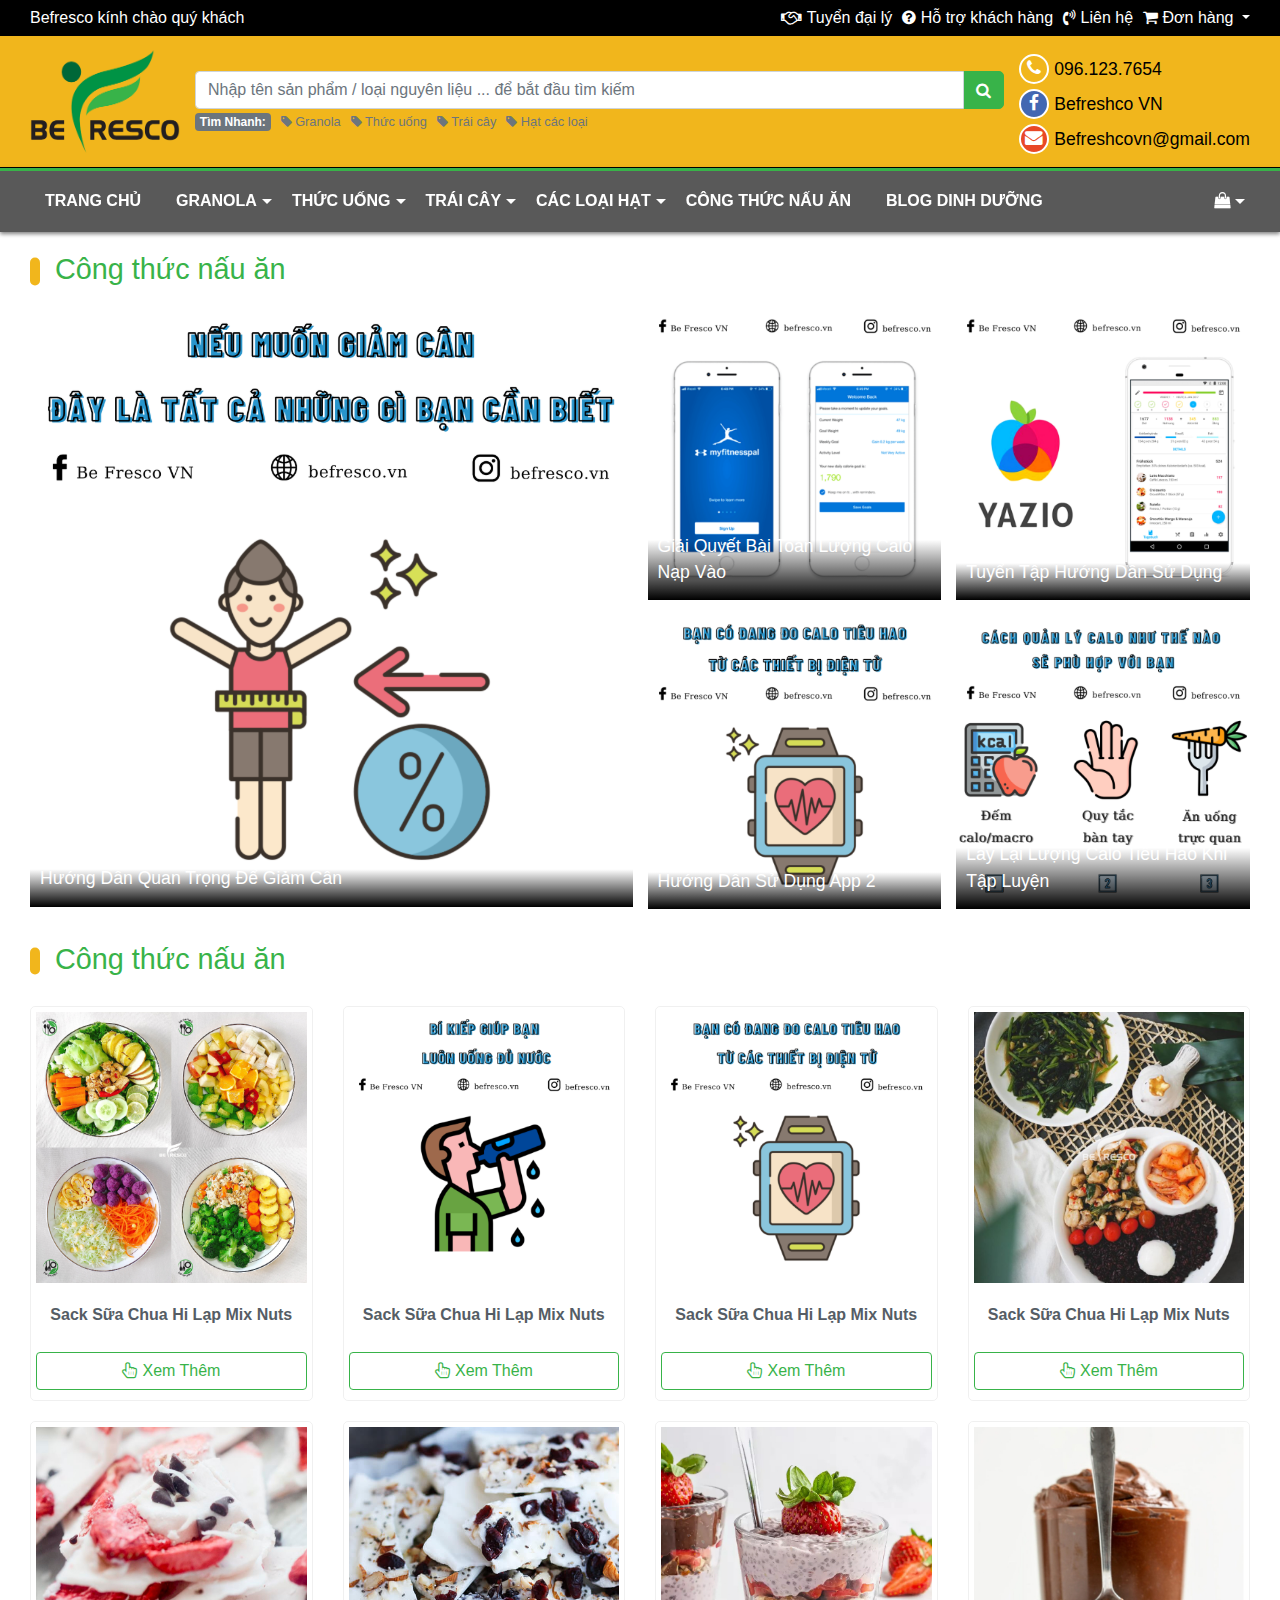
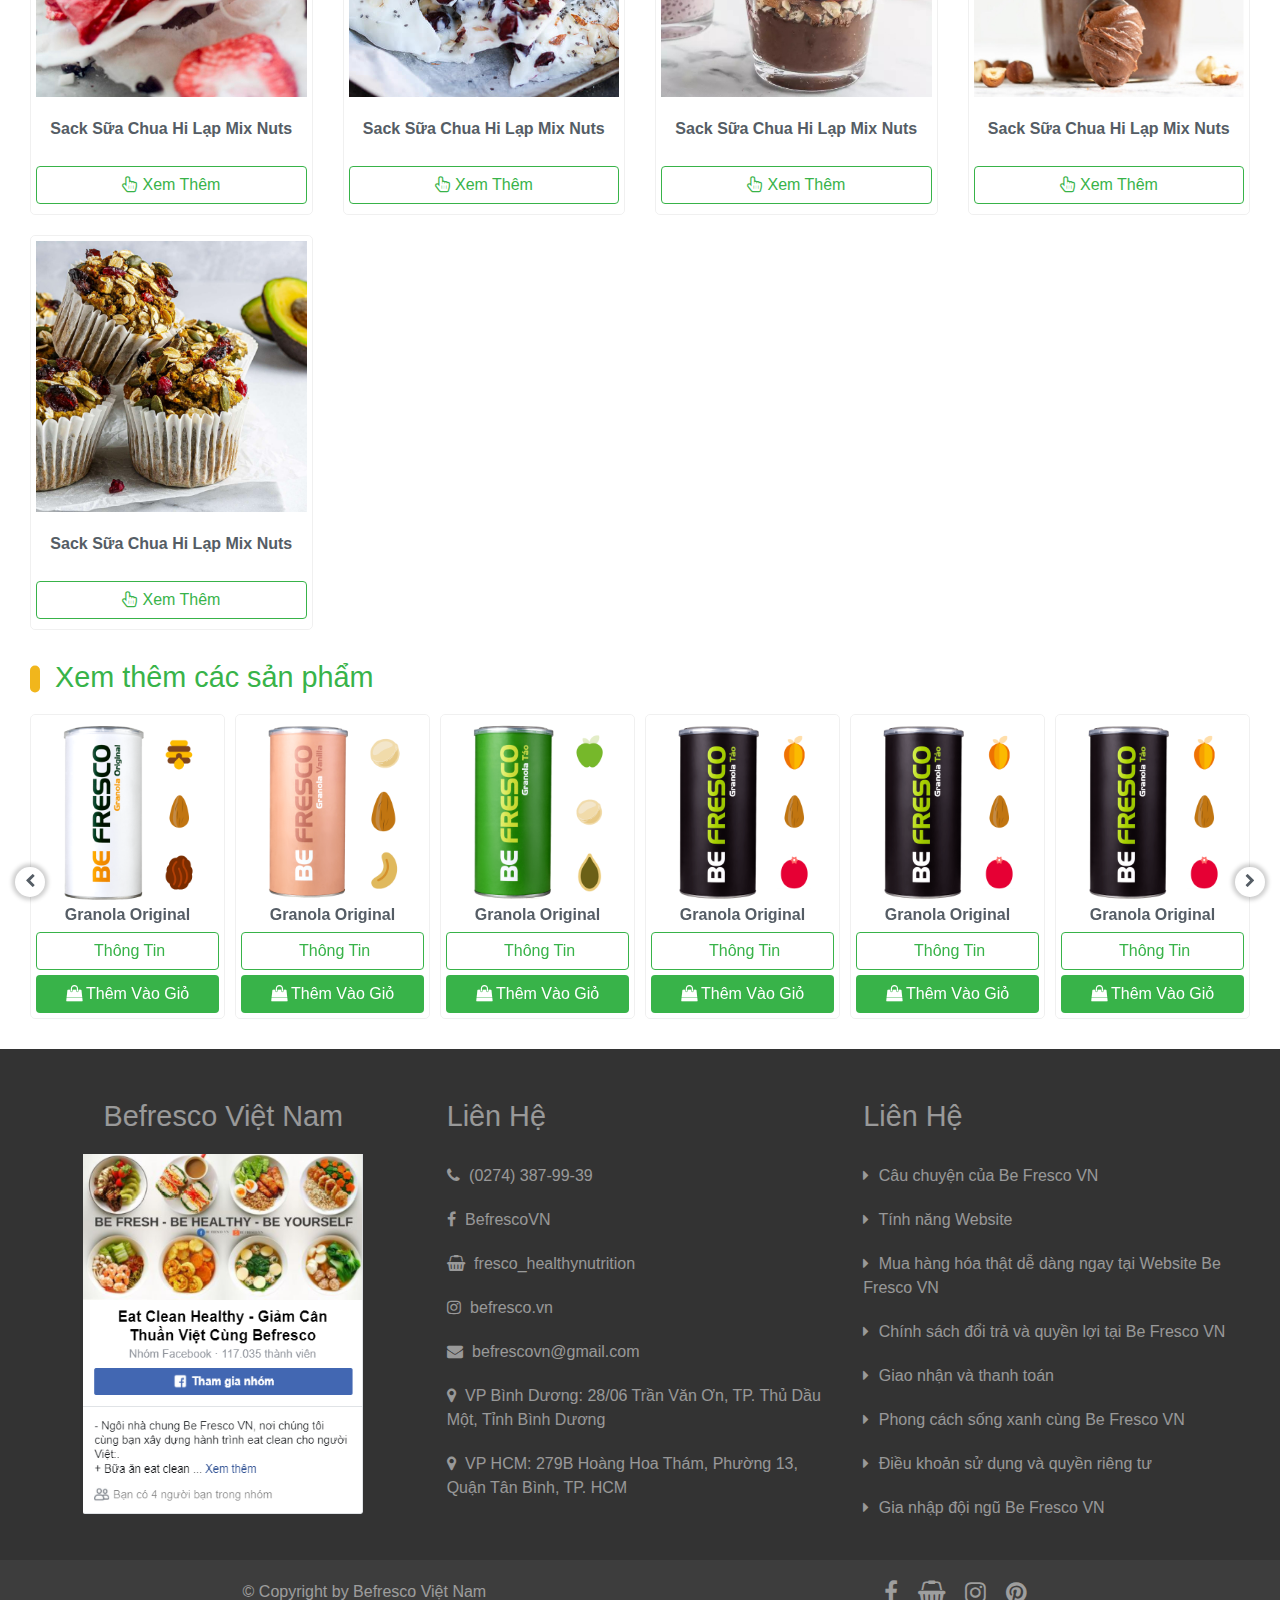
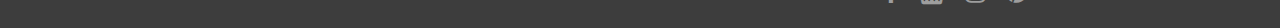
==== blog.html @ 5bbc9063 "commit 1" ====
﻿<!DOCTYPE html>
<html>
<head>
    <meta charset="utf-8" />
    <title></title>

    <meta charset="utf-8">
    <meta name="viewport" content="width=device-width, initial-scale=1, shrink-to-fit=no">

    <link href="Content/css/bootstrap.css" rel="stylesheet" />
    <link href="Content/css/font-awesome.css" rel="stylesheet" />

    <link href="Plugin/Carousel/owl.carousel.css" rel="stylesheet" />
    <link href="Plugin/Carousel/owl.theme.default.css" rel="stylesheet" />

    <link href="Content/css/common.css" rel="stylesheet" />
    <link href="Content/css/style.css" rel="stylesheet" />
    <link href="Content/css/cookingAndBlog.css" rel="stylesheet" />
</head>
<body>
    <header id="header">
        <div class="header-top">
            <div class="container">
                <div class="header-top-box">
                    <h6 class="header-top-box-greeting d-none d-lg-block">Befresco kính chào quý khách</h6>
                    <ul class="header-top-box-link">
                        <li>
                            <a href="#">
                                <i class="fa fa-handshake-o"></i>
                                Tuyển đại lý
                            </a>
                        </li>
                        <li class="d-none d-md-block">
                            <a href="#">
                                <i class="fa fa-question-circle"></i>
                                Hỗ trợ khách hàng
                            </a>
                        </li>
                        <li>
                            <a href="#">
                                <i class="fa fa-volume-control-phone"></i>
                                Liên hệ
                            </a>
                        </li>
                        <li>
                            <div class="dropdown">
                                <a class="dropdown-toggle" id="dropdownMenuButton" data-toggle="dropdown" aria-haspopup="true" aria-expanded="false">
                                    <i class="fa fa-shopping-cart"></i>
                                    Đơn hàng
                                </a>
                                <div class="dropdown-menu" aria-labelledby="dropdownMenuButton">
                                    <a class="dropdown-item" href="#">
                                        <i class="fa fa-sign-in"></i>
                                        Đăng nhập để quản lý đơn hàng
                                    </a>
                                </div>
                            </div>
                        </li>
                    </ul>
                </div>
            </div>
        </div>
        <div class="header-middle">
            <div class="container">
                <div class="header-middle-box">
                    <div class="header-middle-box-brand">
                        <img src="Content/images/common/logo-top.png" />
                    </div>
                    <div class="header-middle-box-search d-none d-lg-flex">
                        <div class="input-group">
                            <input type="text" class="form-control" placeholder="Nhập tên sản phẩm / loại nguyên liệu ... để bắt đầu tìm kiếm" aria-label="Recipient's username" aria-describedby="basic-addon2">
                            <div class="input-group-append">
                                <span class="input-group-text" id="basic-addon2">
                                    <i class="fa fa-search"></i>
                                </span>
                            </div>
                        </div>

                        <div class="header-middle-box-search-keyword">
                            <ul>
                                <li>
                                    <span class="badge badge-secondary">Tìm Nhanh:</span>
                                </li>
                                <li>
                                    <a href="#">
                                        <i class="fa fa-tag"></i>
                                        Granola
                                    </a>
                                </li>
                                <li>
                                    <a href="#">
                                        <i class="fa fa-tag"></i>
                                        Thức uống
                                    </a>
                                </li>
                                <li>
                                    <a href="#">
                                        <i class="fa fa-tag"></i>
                                        Trái cây
                                    </a>
                                </li>
                                <li>
                                    <a href="#">
                                        <i class="fa fa-tag"></i>
                                        Hạt các loại
                                    </a>
                                </li>
                            </ul>
                        </div>
                    </div>
                    <div class="header-middle-box-info">
                        <ul>
                            <li>
                                <a href="#">
                                    <i class="fa fa-phone"></i>
                                    096.123.7654
                                </a>
                            </li>

                            <li>
                                <a href="#">
                                    <i class="fa fa-facebook"></i>
                                    Befreshco VN
                                </a>
                            </li>

                            <li>
                                <a href="#">
                                    <i class="fa fa-envelope"></i>
                                    Befreshcovn@gmail.com
                                </a>
                            </li>
                        </ul>
                    </div>
                </div>
            </div>
        </div>
    </header>

    <nav id="menu" class="sticky-top">
        <div class="menu-big d-none d-lg-flex">
            <div class="container">
                <ul class="menu-list">
                    <li class="menu-list-item">
                        <a class="menu-list-item__link" href="index.html">Trang Chủ</a>
                    </li>

                    <li class="menu-list-item">
                        <a class="menu-list-item__link" href="product.html">
                            GRANOLA
                            <span class="indicator"></span>
                        </a>
                        <ul class="sub-menu">
                            <li class="sub-menu-item">
                                <a href="detail.html" class="sub-menu-item__link">
                                    Granola Cookie
                                </a>
                            </li>
                            <li class="sub-menu-item">
                                <a href="detail.html" class="sub-menu-item__link">
                                    Granola Coffee
                                </a>
                            </li>
                            <li class="sub-menu-item">
                                <a href="detail.html" class="sub-menu-item__link">
                                    Granola Dâu
                                </a>
                            </li>
                            <li class="sub-menu-item">
                                <a href="detail.html" class="sub-menu-item__link">
                                    Granola Táo
                                </a>
                            </li>
                            <li class="sub-menu-item">
                                <a href="detail.html" class="sub-menu-item__link">
                                    Granola Tảo Biển
                                </a>
                            </li>
                        </ul>
                    </li>

                    <li class="menu-list-item">
                        <a class="menu-list-item__link" href="product.html">
                            Thức Uống
                            <span class="indicator"></span>
                        </a>
                        <ul class="sub-menu">
                            <li class="sub-menu-item">
                                <a href="detail.html" class="sub-menu-item__link">
                                    Bột Yến Mạch Chanh
                                </a>
                            </li>
                            <li class="sub-menu-item">
                                <a href="detail.html" class="sub-menu-item__link">
                                    Bột Yến Mạch Ca Cao
                                </a>
                            </li>
                            <li class="sub-menu-item">
                                <a href="detail.html" class="sub-menu-item__link">
                                    Bột Yến Mạch Mầm Lúa Mạch
                                </a>
                            </li>
                            <li class="sub-menu-item">
                                <a href="detail.html" class="sub-menu-item__link">
                                    Bột Yến Mạch Cỏ Ngọn
                                </a>
                            </li>
                        </ul>
                    </li>

                    <li class="menu-list-item">
                        <a class="menu-list-item__link" href="product.html">
                            TRÁI CÂY
                            <span class="indicator"></span>
                        </a>
                        <ul class="sub-menu">
                            <li class="sub-menu-item">
                                <a href="detail.html" class="sub-menu-item__link">
                                    TRÁI CÂY SẤY KHÔ
                                </a>
                            </li>
                            <li class="sub-menu-item">
                                <a href="detail.html" class="sub-menu-item__link">
                                    Táo
                                </a>
                            </li>
                            <li class="sub-menu-item">
                                <a href="detail.html" class="sub-menu-item__link">
                                    Dưa Gang
                                </a>
                            </li>
                            <li class="sub-menu-item">
                                <a href="detail.html" class="sub-menu-item__link">
                                    Nam Việt Quất
                                </a>
                            </li>
                            <li class="sub-menu-item">
                                <a href="detail.html" class="sub-menu-item__link">
                                    TRÁI CÂY SẤY ĐÔNG KHÔ
                                </a>
                            </li>
                            <li class="sub-menu-item">
                                <a href="detail.html" class="sub-menu-item__link">
                                    Dâu Tây
                                </a>
                            </li>
                            <li class="sub-menu-item">
                                <a href="detail.html" class="sub-menu-item__link">
                                    Cocktail Befresco
                                </a>
                            </li>
                        </ul>
                    </li>

                    <li class="menu-list-item">
                        <a class="menu-list-item__link" href="product.html">
                            CÁC LOẠI HẠT
                            <span class="indicator"></span>
                        </a>
                        <ul class="sub-menu">
                            <li class="sub-menu-item">
                                <a href="detail.html" class="sub-menu-item__link">
                                    Hạt Điều
                                </a>
                            </li>
                            <li class="sub-menu-item">
                                <a href="detail.html" class="sub-menu-item__link">
                                    Hạt Phỉ
                                </a>
                            </li>
                            <li class="sub-menu-item">
                                <a href="detail.html" class="sub-menu-item__link">
                                    Hạt Chia
                                </a>
                            </li>
                            <li class="sub-menu-item">
                                <a href="detail.html" class="sub-menu-item__link">
                                    Hạt Hạnh Nhân
                                </a>
                            </li>
                            <li class="sub-menu-item">
                                <a href="detail.html" class="sub-menu-item__link">
                                    Hạt Befreshco
                                </a>
                            </li>
                        </ul>
                    </li>

                    <li class="menu-list-item">
                        <a class="menu-list-item__link" href="cooking.html">CÔNG THỨC NẤU ĂN</a>
                    </li>

                    <li class="menu-list-item">
                        <a class="menu-list-item__link" href="blog.html">BLOG DINH DƯỠNG</a>
                    </li>
                </ul>

                <ul class="menu-list">
                    <li class="menu-list-item">
                        <a class="menu-list-item__link" href="#">
                            <i class="fa fa-shopping-bag"></i>
                            <span class="indicator"></span>
                        </a>
                        <div class="sub-menu sub-menu--cart">
                            <div class="card">
                                <div class="card-header">
                                    <div class="price-box">
                                        <i class="fa fa-shopping-bag"></i>
                                        <b>0</b>
                                        <sup>000đ</sup>
                                    </div>

                                    <a href="" class="close-dropdown">
                                        <i class="fa fa-times-circle"></i>
                                    </a>
                                </div>
                                <ul class="list-group list-group-flush">
                                    <li class="list-group-item">
                                        Giỏ hàng hiện đang trống,
                                        <a href="#">mời chọn sản phẩm</a>
                                    </li>
                                </ul>
                            </div>
                        </div>
                    </li>
                </ul>
            </div>
        </div>

        <div class="menu-small d-flex d-lg-none">
            <div class="container">
                <div class="menu-small-box">
                    <div class="navigation-button">
                        <i class="fa fa-bars"></i>
                    </div>
                    <div class="navigation-search">
                        <input placeholder="Bạn cần gì hôm nay ?" type="text" name="name" value="" />
                        <a href="#">
                            <i class="fa fa-search"></i>
                        </a>
                    </div>

                    <div class="navigation-cart">
                        <i class="fa fa-shopping-bag"></i>
                    </div>
                </div>
            </div>
        </div>

        <div class="navigation-header d-flex d-lg-none">
            <div class="navigation-header-container">
                <div class="navigation-brand">
                    <div class="box-logo">
                        <img src="Content/images/common/logo-top.png" />
                    </div>
                    <div class="close-menu">
                        <a href="#">
                            ✕
                        </a>
                    </div>
                </div>
                <ul class="navigation-menu accordion" id="accordionExample">
                    <li class="navigation-menu-item">
                        <div class="box-link">
                            <div class="box-link-item">
                                <p>Trang chủ</p>
                            </div>
                        </div>
                    </li>
                    <li class="navigation-menu-item">
                        <div class="box-link" id="headingOne">
                            <div class="box-link-item" data-toggle="collapse" data-target="#collapseOne" aria-expanded="true" aria-controls="collapseOne">
                                <p>Granora</p>
                                <i class="fa fa-angle-down"></i>
                            </div>
                        </div>

                        <ul id="collapseOne" class="collapse sub-menu" aria-labelledby="headingOne" data-parent="#accordionExample">
                            <li class="sub-menu-item">
                                <a href="detail.html">Granora Cookie</a>
                            </li>
                            <li class="sub-menu-item">
                                <a href="detail.html">Granora Caffee</a>
                            </li>
                            <li class="sub-menu-item">
                                <a href="detail.html">Granora Dâu</a>
                            </li>
                            <li class="sub-menu-item">
                                <a href="detail.html">Granora Táo</a>
                            </li>
                            <li class="sub-menu-item">
                                <a href="detail.html">Granora Tảo Biển</a>
                            </li>
                            <li class="sub-menu-item">
                                <a href="detail.html">Granora Vanila</a>
                            </li>
                            <li class="sub-menu-item">
                                <a href="detail.html">Granora Original</a>
                            </li>
                            <li class="sub-menu-item">
                                <a href="detail.html">Granora Bạc Hà</a>
                            </li>
                            <li class="sub-menu-item">
                                <a href="detail.html">Yến Mạch</a>
                            </li>
                        </ul>
                    </li>
                    <li class="navigation-menu-item">
                        <div class="box-link" id="headingTwo">
                            <div class="box-link-item" data-toggle="collapse" data-target="#collapseTwo" aria-expanded="false" aria-controls="collapseTwo">
                                <p>Thức Uống</p>
                                <i class="fa fa-angle-down"></i>
                            </div>
                        </div>
                        <ul id="collapseTwo" class="collapse sub-menu" aria-labelledby="headingTwo" data-parent="#accordionExample">
                            <li class="sub-menu-item">
                                <a href="detail.html">Bột Yến Mạch Chanh</a>
                            </li>
                            <li class="sub-menu-item">
                                <a href="detail.html">Bột Yến Mạch Ca Cao</a>
                            </li>
                            <li class="sub-menu-item">
                                <a href="detail.html">Bột Yến Mạch Mầm Lúa Mạch</a>
                            </li>
                            <li class="sub-menu-item">
                                <a href="detail.html">Bột Yến Mạch Cỏ Ngọn</a>
                            </li>
                        </ul>
                    </li>
                    <li class="navigation-menu-item">
                        <div class="box-link" id="headingThree">
                            <div class="box-link-item" data-toggle="collapse" data-target="#collapseThree" aria-expanded="false" aria-controls="collapseThree">
                                <p>Trái Cây</p>
                                <i class="fa fa-angle-down"></i>
                            </div>
                        </div>
                        <ul id="collapseThree" class="collapse sub-menu" aria-labelledby="headingThree" data-parent="#accordionExample">
                            <li class="sub-menu-item hight-light">
                                <a href="#">Trái Cây Sấy Khô</a>
                            </li>
                            <li class="sub-menu-item">
                                <a href="detail.html">Táo</a>
                            </li>
                            <li class="sub-menu-item">
                                <a href="detail.html">Dưa Gang</a>
                            </li>
                            <li class="sub-menu-item">
                                <a href="detail.html">Nam Việt Quất</a>
                            </li>
                            <li class="sub-menu-item hight-light">
                                <a href="#">Trái Cây Sấy Đông Khô</a>
                            </li>
                            <li class="sub-menu-item">
                                <a href="detail.html">Dâu Tây</a>
                            </li>
                            <li class="sub-menu-item">
                                <a href="detail.html">Cocktail Befresco</a>
                            </li>
                        </ul>
                    </li>

                    <li class="navigation-menu-item">
                        <div class="box-link" id="headingFour">
                            <div class="box-link-item" data-toggle="collapse" data-target="#collapseFour" aria-expanded="false" aria-controls="collapseFour">
                                <p>Các Loại Hạt</p>
                                <i class="fa fa-angle-down"></i>
                            </div>
                        </div>
                        <ul id="collapseFour" class="collapse sub-menu" aria-labelledby="headingFour" data-parent="#accordionExample">
                            <li class="sub-menu-item">
                                <a href="detail.html">Hạt Điều</a>
                            </li>
                            <li class="sub-menu-item">
                                <a href="detail.html">Hạt Phỉ</a>
                            </li>
                            <li class="sub-menu-item">
                                <a href="detail.html">Hạt Chia</a>
                            </li>
                            <li class="sub-menu-item">
                                <a href="detail.html">Hạt Hạnh Nhân</a>
                            </li>
                            <li class="sub-menu-item">
                                <a href="detail.html">Hạt Befresco</a>
                            </li>
                        </ul>
                    </li>
                    <li class="navigation-menu-item">
                        <div class="box-link">
                            <div class="box-link-item">
                                <a href="cooking.html">Công Thức Nấu Ăn</a>
                            </div>
                        </div>
                    </li>
                    <li class="navigation-menu-item">
                        <div class="box-link">
                            <div class="box-link-item">
                                <a href="blog.html">Blog Dinh Dưỡng</a>
                            </div>
                        </div>
                    </li>
                    <li class="navigation-menu-item">
                        <div class="box-link">
                            <div class="box-link-item">
                                <p>Hỗ Trợ Khách Hàng</p>
                            </div>
                        </div>
                    </li>
                    <li class="navigation-menu-item">
                        <div class="box-link">
                            <div class="box-link-item">
                                <p>Liên Hệ Befresco</p>
                            </div>
                        </div>
                    </li>
                    <li class="navigation-menu-item">
                        <div class="box-link">
                            <div class="box-link-item">
                                <p>Giỏ Hàng Của Tôi</p>
                            </div>
                        </div>
                    </li>
                    <li class="navigation-menu-item">
                        <div class="box-link">
                            <div class="box-link-item">
                                <p>Đơn Hàng Đã Đặt Mua</p>
                            </div>
                        </div>
                    </li>
                </ul>

                <ul class="social-contact">
                    <li class="social-contact-item">
                        <a href="#">
                            <i class="fa fa-facebook"></i>
                        </a>
                    </li>
                    <li class="social-contact-item">
                        <a href="#">
                            <i class="fa fa-shopping-basket"></i>
                        </a>
                    </li>
                    <li class="social-contact-item">
                        <a href="#">
                            <i class="fa fa-instagram"></i>
                        </a>
                    </li>
                </ul>
            </div>
        </div>

        <div class="overlay-body d-none">
        </div>
    </nav>

    <main>
        <section class="main-product">
            <div class="main-product-container container">
                <div class="product-home">
                    <div class="product-home-header">
                        <h2>Công thức nấu ăn</h2>
                    </div>
                    <div class="product-home-content">
                        <div class="box-news">
                            <div class="row">
                                <div class="col-12 col-lg-6">
                                    <div class="box-news-item">
                                        <a class="box-news-item-img" href="#">
                                            <img class="img-fluid" src="Content/images/blog/058b48ae23b74c6084720995af1cfaea.png" />
                                        </a>
                                        <a class="box-news-item-title" href="#">Hướng Dẫn Quan Trọng Để Giảm Cân </a>
                                    </div>
                                </div>
                                <div class="col-12 col-lg-6">
                                    <div class="row">
                                        <div class="col-12">
                                            <div class="row">
                                                <div class="col-6">
                                                    <div class="box-news-item">
                                                        <a class="box-news-item-img" href="#">
                                                            <img class="img-fluid" src="Content/images/blog/cb446243f5924fff862e95731284c2d7.png" />
                                                        </a>
                                                        <a class="box-news-item-title" href="#">Giải Quyết Bài Toán Lượng Calo Nạp Vào</a>
                                                    </div>
                                                </div>
                                                <div class="col-6">
                                                    <div class="box-news-item">
                                                        <a class="box-news-item-img" href="#">
                                                            <img class="img-fluid" src="Content/images/blog/44419cd9b69c4cc7be41879c3c1b9a2f.png" />
                                                        </a>
                                                        <a class="box-news-item-title" href="#">Tuyển Tập Hướng Dẫn Sử Dụng</a>
                                                    </div>
                                                </div>
                                            </div>
                                            <div class="row">
                                                <div class="col-6">
                                                    <div class="box-news-item">
                                                        <a class="box-news-item-img" href="#">
                                                            <img class="img-fluid" src="Content/images/blog/35cb7439f93d4bde93f333b77cf5d889.png" />
                                                        </a>
                                                        <a class="box-news-item-title" href="#">Hướng Dẫn Sử Dụng App 2</a>
                                                    </div>
                                                </div>
                                                <div class="col-6">
                                                    <div class="box-news-item">
                                                        <a class="box-news-item-img" href="#">
                                                            <img class="img-fluid" src="Content/images/blog/8d67db71f1634bf899408f3bf50081d6.png" />
                                                        </a>
                                                        <a class="box-news-item-title" href="#">Lấy Lại Lượng Calo Tiêu Hao Khi Tập Luyện</a>
                                                    </div>
                                                </div>
                                            </div>
                                        </div>
                                    </div>
                                </div>
                            </div>
                        </div>
                    </div>
                </div>
                <div class="product-home">
                    <div class="product-home-header">
                        <h2>Công thức nấu ăn</h2>
                    </div>
                    <div class="product-home-content">
                        <div class="row">
                            <div class="col-6 col-sm-4 col-lg-3">
                                <div class="owl-carousel-item">
                                    <div class="box-product">
                                        <a class="box-product-avatar" href="#">
                                            <img class="img-fluid" src="Content/images/blog/14638f7e88e7411195c28722c01cb77a.png" />
                                        </a>
                                        <a class="box-product-name" href="#">
                                            Sack Sữa Chua Hi Lạp Mix Nuts
                                        </a>
                                        <a class="box-product-info btn" href="#">
                                            <i class="fa fa-hand-pointer-o"> </i>
                                            Xem Thêm
                                        </a>
                                    </div>
                                </div>
                            </div>
                            <div class="col-6 col-sm-4 col-lg-3">
                                <div class="owl-carousel-item">
                                    <div class="box-product">
                                        <a class="box-product-avatar" href="#">
                                            <img class="img-fluid" src="Content/images/blog/31381455267e4468a31bc9d3269c00c4.png" />
                                        </a>
                                        <a class="box-product-name" href="#">
                                            Sack Sữa Chua Hi Lạp Mix Nuts
                                        </a>
                                        <a class="box-product-info btn" href="#">
                                            <i class="fa fa-hand-pointer-o"> </i>
                                            Xem Thêm
                                        </a>
                                    </div>
                                </div>
                            </div>
                            <div class="col-6 col-sm-4 col-lg-3">
                                <div class="owl-carousel-item">
                                    <div class="box-product">
                                        <a class="box-product-avatar" href="#">
                                            <img class="img-fluid" src="Content/images/blog/35cb7439f93d4bde93f333b77cf5d889.png" />
                                        </a>
                                        <a class="box-product-name" href="#">
                                            Sack Sữa Chua Hi Lạp Mix Nuts
                                        </a>
                                        <a class="box-product-info btn" href="#">
                                            <i class="fa fa-hand-pointer-o"> </i>
                                            Xem Thêm
                                        </a>
                                    </div>
                                </div>
                            </div>
                            <div class="col-6 col-sm-4 col-lg-3">
                                <div class="owl-carousel-item">
                                    <div class="box-product">
                                        <a class="box-product-avatar" href="#">
                                            <img class="img-fluid" src="Content/images/blog/ef0bc02a0e2548b495e9ea4294ba24d1.png" />
                                        </a>
                                        <a class="box-product-name" href="#">
                                            Sack Sữa Chua Hi Lạp Mix Nuts
                                        </a>
                                        <a class="box-product-info btn" href="#">
                                            <i class="fa fa-hand-pointer-o"> </i>
                                            Xem Thêm
                                        </a>
                                    </div>
                                </div>
                            </div>
                            <div class="col-6 col-sm-4 col-lg-3">
                                <div class="owl-carousel-item">
                                    <div class="box-product">
                                        <a class="box-product-avatar" href="#">
                                            <img class="img-fluid" src="Content/images/cooking/ee535bbe304f41b5b90c9418c07b8016.jpeg" />
                                        </a>
                                        <a class="box-product-name" href="#">
                                            Sack Sữa Chua Hi Lạp Mix Nuts
                                        </a>
                                        <a class="box-product-info btn" href="#">
                                            <i class="fa fa-hand-pointer-o"> </i>
                                            Xem Thêm
                                        </a>
                                    </div>
                                </div>
                            </div>
                            <div class="col-6 col-sm-4 col-lg-3">
                                <div class="owl-carousel-item">
                                    <div class="box-product">
                                        <a class="box-product-avatar" href="#">
                                            <img class="img-fluid" src="Content/images/cooking/df434e1c646942c4a12e5d431d57dc3c.jpeg" />
                                        </a>
                                        <a class="box-product-name" href="#">
                                            Sack Sữa Chua Hi Lạp Mix Nuts
                                        </a>
                                        <a class="box-product-info btn" href="#">
                                            <i class="fa fa-hand-pointer-o"> </i>
                                            Xem Thêm
                                        </a>
                                    </div>
                                </div>
                            </div>
                            <div class="col-6 col-sm-4 col-lg-3">
                                <div class="owl-carousel-item">
                                    <div class="box-product">
                                        <a class="box-product-avatar" href="#">
                                            <img class="img-fluid" src="Content/images/cooking/1d9ae1b100d642698e13179a8e54a454.jpeg" />
                                        </a>
                                        <a class="box-product-name" href="#">
                                            Sack Sữa Chua Hi Lạp Mix Nuts
                                        </a>
                                        <a class="box-product-info btn" href="#">
                                            <i class="fa fa-hand-pointer-o"> </i>
                                            Xem Thêm
                                        </a>
                                    </div>
                                </div>
                            </div>
                            <div class="col-6 col-sm-4 col-lg-3">
                                <div class="owl-carousel-item">
                                    <div class="box-product">
                                        <a class="box-product-avatar" href="#">
                                            <img class="img-fluid" src="Content/images/cooking/4b26efcdb047465c8b15de5ccb831dcb.jpeg" />
                                        </a>
                                        <a class="box-product-name" href="#">
                                            Sack Sữa Chua Hi Lạp Mix Nuts
                                        </a>
                                        <a class="box-product-info btn" href="#">
                                            <i class="fa fa-hand-pointer-o"> </i>
                                            Xem Thêm
                                        </a>
                                    </div>
                                </div>
                            </div>
                            <div class="col-6 col-sm-4 col-lg-3">
                                <div class="owl-carousel-item">
                                    <div class="box-product">
                                        <a class="box-product-avatar" href="#">
                                            <img class="img-fluid" src="Content/images/cooking/9249a5f7167e4cf7b42d11d8c3303384.png" />
                                        </a>
                                        <a class="box-product-name" href="#">
                                            Sack Sữa Chua Hi Lạp Mix Nuts
                                        </a>
                                        <a class="box-product-info btn" href="#">
                                            <i class="fa fa-hand-pointer-o"> </i>
                                            Xem Thêm
                                        </a>
                                    </div>
                                </div>
                            </div>
                        </div>
                    </div>
                </div>
                <div class="product-home">
                    <div class="product-home-header">
                        <h2>Xem thêm các sản phẩm</h2>
                    </div>
                    <div class="product-home-content">
                        <div class="row">
                            <div class="col-12">
                                <div class="carousel-outer">
                                    <div class="owl-carousel owl-carousel-product i6">
                                        <div class="owl-carousel-item">
                                            <div class="box-product">
                                                <a class="box-product-avatar" href="detail.html">
                                                    <img src="Content/images/granola/4f61c129fc914fd488a62c6b2c34a7ca.png" />
                                                </a>
                                                <a class="box-product-name" href="detail.html">
                                                    Granola Original
                                                </a>
                                                <a class="box-product-info btn" href="detail.html">
                                                    <i class="fa fa-clipboard-list"> </i>
                                                    Thông Tin
                                                </a>
                                                <a class="box-product-add btn" href="detail.html">
                                                    <i class="fa fa-shopping-bag"> </i>
                                                    Thêm Vào Giỏ
                                                </a>
                                            </div>
                                        </div>
                                        <div class="owl-carousel-item">
                                            <div class="box-product">
                                                <a class="box-product-avatar" href="detail.html">
                                                    <img src="Content/images/granola/6493979431114cf68fdb7d13e657dbf9.png" />
                                                </a>
                                                <a class="box-product-name" href="detail.html">
                                                    Granola Original
                                                </a>
                                                <a class="box-product-info btn" href="detail.html">
                                                    <i class="fa fa-clipboard-list"> </i>
                                                    Thông Tin
                                                </a>
                                                <a class="box-product-add btn" href="detail.html">
                                                    <i class="fa fa-shopping-bag"> </i>
                                                    Thêm Vào Giỏ
                                                </a>
                                            </div>
                                        </div>
                                        <div class="owl-carousel-item">
                                            <div class="box-product">
                                                <a class="box-product-avatar" href="detail.html">
                                                    <img src="Content/images/granola/6b746a4c46284bddb55821d6d36992a4.png" />
                                                </a>
                                                <a class="box-product-name" href="detail.html">
                                                    Granola Original
                                                </a>
                                                <a class="box-product-info btn" href="detail.html">
                                                    <i class="fa fa-clipboard-list"> </i>
                                                    Thông Tin
                                                </a>
                                                <a class="box-product-add btn" href="detail.html">
                                                    <i class="fa fa-shopping-bag"> </i>
                                                    Thêm Vào Giỏ
                                                </a>
                                            </div>
                                        </div>
                                        <div class="owl-carousel-item">
                                            <div class="box-product">
                                                <a class="box-product-avatar" href="detail.html">
                                                    <img src="Content/images/granola/706062bfc4f747769b827baa3fcd5447.png" />
                                                </a>
                                                <a class="box-product-name" href="detail.html">
                                                    Granola Original
                                                </a>
                                                <a class="box-product-info btn" href="detail.html">
                                                    <i class="fa fa-clipboard-list"> </i>
                                                    Thông Tin
                                                </a>
                                                <a class="box-product-add btn" href="detail.html">
                                                    <i class="fa fa-shopping-bag"> </i>
                                                    Thêm Vào Giỏ
                                                </a>
                                            </div>
                                        </div>
                                        <div class="owl-carousel-item">
                                            <div class="box-product">
                                                <a class="box-product-avatar" href="detail.html">
                                                    <img src="Content/images/granola/706062bfc4f747769b827baa3fcd5447.png" />
                                                </a>
                                                <a class="box-product-name" href="detail.html">
                                                    Granola Original
                                                </a>
                                                <a class="box-product-info btn" href="detail.html">
                                                    <i class="fa fa-clipboard-list"> </i>
                                                    Thông Tin
                                                </a>
                                                <a class="box-product-add btn" href="detail.html">
                                                    <i class="fa fa-shopping-bag"> </i>
                                                    Thêm Vào Giỏ
                                                </a>
                                            </div>
                                        </div>
                                        <div class="owl-carousel-item">
                                            <div class="box-product">
                                                <a class="box-product-avatar" href="detail.html">
                                                    <img src="Content/images/granola/706062bfc4f747769b827baa3fcd5447.png" />
                                                </a>
                                                <a class="box-product-name" href="detail.html">
                                                    Granola Original
                                                </a>
                                                <a class="box-product-info btn" href="detail.html">
                                                    <i class="fa fa-clipboard-list"> </i>
                                                    Thông Tin
                                                </a>
                                                <a class="box-product-add btn" href="detail.html">
                                                    <i class="fa fa-shopping-bag"> </i>
                                                    Thêm Vào Giỏ
                                                </a>
                                            </div>
                                        </div>
                                        <div class="owl-carousel-item">
                                            <div class="box-product">
                                                <a class="box-product-avatar" href="detail.html">
                                                    <img src="Content/images/granola/706062bfc4f747769b827baa3fcd5447.png" />
                                                </a>
                                                <a class="box-product-name" href="detail.html">
                                                    Granola Original
                                                </a>
                                                <a class="box-product-info btn" href="detail.html">
                                                    <i class="fa fa-clipboard-list"> </i>
                                                    Thông Tin
                                                </a>
                                                <a class="box-product-add btn" href="detail.html">
                                                    <i class="fa fa-shopping-bag"> </i>
                                                    Thêm Vào Giỏ
                                                </a>
                                            </div>
                                        </div>
                                    </div>
                                </div>
                            </div>
                        </div>
                    </div>
                </div>
            </div>
        </section>
    </main>

    <footer>
        <div class="footer-main">
            <div class="footer-top">
                <div class="container">
                    <div class="row">
                        <div class="col-12 col-md-4">
                            <div class="box-item text-center">
                                <h3>
                                    <a href="#">Befresco Việt Nam</a>
                                </h3>
                                <a href="#" class="box-img">
                                    <img class="img-fluid" src="Content/images/common/group.png" />
                                </a>
                            </div>
                        </div>
                        <div class="col-12 col-md-4">
                            <div class="box-item">
                                <h3>
                                    <a href="#">Liên Hệ</a>
                                </h3>
                                <ul>
                                    <li>
                                        <a href="#">
                                            <i class="fa fa-phone"></i>
                                            (0274) 387-99-39
                                        </a>
                                    </li>
                                    <li>
                                        <a href="#">
                                            <i class="fa fa-facebook"></i>
                                            BefrescoVN
                                        </a>
                                    </li>
                                    <li>
                                        <a href="#">
                                            <i class="fa fa-shopping-basket"></i>
                                            fresco_healthynutrition
                                        </a>
                                    </li>
                                    <li>
                                        <a href="#">
                                            <i class="fa fa-instagram"></i>
                                            befresco.vn
                                        </a>
                                    </li>
                                    <li>
                                        <a href="#">
                                            <i class="fa fa-envelope"></i>
                                            befrescovn@gmail.com
                                        </a>
                                    </li>
                                    <li>
                                        <a href="#">
                                            <i class="fa fa-map-marker"></i>
                                            VP Bình Dương: 28/06 Trần Văn Ơn, TP. Thủ Dầu Một, Tỉnh Bình Dương
                                        </a>
                                    </li>
                                    <li>
                                        <a href="#">
                                            <i class="fa fa-map-marker"></i>
                                            VP HCM: 279B Hoàng Hoa Thám, Phường 13, Quận Tân Bình, TP. HCM
                                        </a>
                                    </li>
                                </ul>
                            </div>
                        </div>
                        <div class="col-12 col-md-4">
                            <div class="box-item">
                                <h3>
                                    <a href="#">Liên Hệ</a>
                                </h3>
                                <ul>
                                    <li>
                                        <a href="#">
                                            <i class="fa fa-caret-right"></i>
                                            Câu chuyện của Be Fresco VN
                                        </a>
                                    </li>
                                    <li>
                                        <a href="#">
                                            <i class="fa fa-caret-right"></i>
                                            Tính năng Website
                                        </a>
                                    </li>
                                    <li>
                                        <a href="#">
                                            <i class="fa fa-caret-right"></i>
                                            Mua hàng hóa thật dễ dàng ngay tại Website Be Fresco VN
                                        </a>
                                    </li>
                                    <li>
                                        <a href="#">
                                            <i class="fa fa-caret-right"></i>
                                            Chính sách đổi trả và quyền lợi tại Be Fresco VN
                                        </a>
                                    </li>
                                    <li>
                                        <a href="#">
                                            <i class="fa fa-caret-right"></i>
                                            Giao nhận và thanh toán
                                        </a>
                                    </li>
                                    <li>
                                        <a href="#">
                                            <i class="fa fa-caret-right"></i>
                                            Phong cách sống xanh cùng Be Fresco VN
                                        </a>
                                    </li>
                                    <li>
                                        <a href="#">
                                            <i class="fa fa-caret-right"></i>
                                            Điều khoản sử dụng và quyền riêng tư
                                        </a>
                                    </li>
                                    <li>
                                        <a href="#">
                                            <i class="fa fa-caret-right"></i>
                                            Gia nhập đội ngũ Be Fresco VN
                                        </a>
                                    </li>
                                </ul>
                            </div>
                        </div>
                    </div>
                </div>
            </div>
            <div class="footer-bottom">
                <div class="container">
                    <div class="footer-bottom-box">
                        <ul class="footer-left">
                            <li>
                                <a href="#">© Copyright by Befresco Việt Nam</a>
                            </li>
                            <!--
                            <li>
                                <a href="#">
                                    <i class="fa fa-caret-right"></i>
                                    Trang chủ
                                </a>
                            </li>
                            <li>
                                <a>
                                    |
                                </a>
                            </li>

                            <li>
                                <a href="#">
                                    Công thức nấu ăn
                                </a>
                            </li>
                            <li>
                                <a>
                                    |
                                </a>
                            </li>
                            <li>
                                <a href="#">
                                    Blog dinh dưỡng
                                </a>
                            </li>
                            <li>
                                <a>
                                    |
                                </a>
                            </li>
                            <li>
                                <a href="#">
                                    Đơn hàng của tôi
                                </a>
                            </li>
                            <li>
                                <a>
                                    |
                                </a>
                            </li>
                            <li>
                                <a href="#">
                                    Tài khoản
                                </a>
                            </li>
                            <li>
                                <a>
                                    |
                                </a>
                            </li>
                            <li>
                                <a href="#">
                                    Hỗ trợ
                                </a>
                            </li>
                            <li>
                                <a>
                                    |
                                </a>
                            </li>
                            <li>
                                <a href="#">
                                    Liên hệ
                                </a>
                            </li>
                                -->
                        </ul>

                        <ul class="footer-right">
                            <li>
                                <a href="#">
                                    <i class="fa fa-facebook"></i>
                                </a>
                            </li>
                            <li>
                                <a href="#">
                                    <i class="fa fa-shopping-basket"></i>
                                </a>
                            </li>
                            <li>
                                <a href="#">
                                    <i class="fa fa-instagram"></i>
                                </a>
                            </li>
                            <li>
                                <a href="#">
                                    <i class="fa fa-pinterest"></i>
                                </a>
                            </li>
                        </ul>
                    </div>
                </div>
            </div>
        </div>
    </footer>
    <!---------------------->

    <section>
        <script src="Scripts/popper.js"></script>
        <script src="Scripts/jquery-3.0.0.js"></script>
        <script src="Scripts/bootstrap.js"></script>
        <script src="Plugin/Carousel/owl.carousel.js"></script>
        <script src="Scripts/script.js"></script>
    </section>
</body>
</html>
---- Content/css/common.css ----
* { margin: 0; padding: 0; border: 0; font-size: 100%; box-sizing: border-box; }

html, body, div, span, applet, object, iframe, h1, h2, h3, h4, h5, h6, p { margin: 0; padding: 0; border: 0; font-size: 100%; }

body { font-size: 16px; font-family: -apple-system,BlinkMacSystemFont,"Segoe UI",Roboto,"Helvetica Neue",Arial,"Noto Sans",sans-serif,"Apple Color Emoji","Segoe UI Emoji","Segoe UI Symbol","Noto Color Emoji"; }

ol, ul { list-style: none; margin: 0; padding: 0; }

a:hover { text-decoration: none; opacity: 1; }

@media (max-width: 1199px) { .container { max-width: 100%; } }
@media (min-width: 1250px) { .container { max-width: 1250px; } }

/*# sourceMappingURL=common.css.map */
---- Content/css/style.css ----
/*#region scroll */
::-webkit-scrollbar { width: 10px; }

::-webkit-scrollbar-track { -webkit-box-shadow: inset 0 0 6px rgba(0, 0, 0, 0.3); -webkit-border-radius: 10px; border-radius: 10px; }

::-webkit-scrollbar-thumb { -webkit-border-radius: 10px; border-radius: 10px; background: rgba(56, 179, 73, 0.9); -webkit-box-shadow: inset 0 0 6px rgba(0, 0, 0, 0.5); }

::-webkit-scrollbar-thumb:window-inactive { background: rgba(56, 179, 73, 0.9); }

/*#endregion */
/*#region header */
#header .header-top { background-color: #000; }
#header .header-top-box { height: 36px; }
#header .header-top-box-greeting { color: #fff; float: left; line-height: 36px; }
#header .header-top-box-link { float: right; display: flex; flex-direction: row; margin: 0; line-height: 36px; }
#header .header-top-box-link li { margin-left: 10px; cursor: pointer; }
#header .header-top-box-link li a { color: #fff; }
#header .header-top-box-link li a:hover { color: #fff; }
#header .header-top-box-link li .dropdown .dropdown-menu .dropdown-item { color: #000; }
#header .header-top-box-link li .dropdown .dropdown-menu .dropdown-item i { color: #38b349; }
#header .header-top-box-link li .dropdown .dropdown-menu.show { transform: translate3d(-187px, 33px, 0px) !important; }
#header .header-middle { background-color: #f1b61c; padding: 13px 0; }
#header .header-middle-box { display: flex; flex-direction: row; justify-content: space-between; }
#header .header-middle-box-brand { max-width: 150px; }
#header .header-middle-box-brand img { width: 100%; height: 100%; }
#header .header-middle-box-search { display: flex; flex-direction: column; align-items: flex-start; justify-content: center; flex-grow: 1; padding: 0 15px; }
#header .header-middle-box-search .input-group-append .input-group-text { background-color: #38b349; border: 1px solid #38b349; border-radius: 0 5px 5px 0; }
#header .header-middle-box-search .input-group-append .input-group-text i { color: #fff; }
#header .header-middle-box-search-keyword ul { display: flex; flex-direction: row; }
#header .header-middle-box-search-keyword ul li { margin-right: 10px; }
#header .header-middle-box-search-keyword ul li a { font-size: .8rem; color: #6c757d; }
#header .header-middle-box-search-keyword ul li a:hover { color: #000; }
#header .header-middle-box-info ul li { padding-top: 5px; }
#header .header-middle-box-info ul li a { display: flex; align-items: center; font-size: .9rem; color: #000; }
#header .header-middle-box-info ul li a i { width: 30px; height: 30px; border: 2px solid #fff; display: flex; align-items: center; justify-content: center; border-radius: 50%; margin-right: 5px; background-color: #f1b61c; transition: all .7s; color: #fff; }
#header .header-middle-box-info ul li a:hover i { transform: rotate(360deg); }
@media (min-width: 992px) { #header .header-middle-box-info ul li a { font-size: 1.1rem; } }
#header .header-middle-box-info ul li:nth-child(2) a i { background-color: #4267b2; }
#header .header-middle-box-info ul li:nth-child(3) a i { background-color: #E94826; }

/*#endregion */
/*#region menu */
#menu { border-top: 1px solid #000; }
#menu .menu-big { background-color: rgba(0, 0, 0, 0.65); box-shadow: 0px 2px 4px 0px rgba(0, 0, 0, 0.5); border-top: 3px solid #38b349; }
#menu .menu-big .container { display: flex; justify-content: space-between; }
#menu .menu-big .container .menu-list { display: flex; }
#menu .menu-big .container .menu-list-item { height: 60px; line-height: 60px; padding-right: 25px; transition: all .1s; position: relative; margin-bottom: 1px; margin-right: 0px; }
@media (min-width: 1200px) { #menu .menu-big .container .menu-list-item { margin-right: 5px; padding: 0px 15px; } }
#menu .menu-big .container .menu-list-item__link { font-size: 1rem; text-transform: uppercase; font-weight: 600; color: #fff; height: 100%; transition: all .5s; }
#menu .menu-big .container .menu-list-item__link .indicator { position: relative; }
#menu .menu-big .container .menu-list-item__link .indicator::after { margin-left: 5px; position: absolute; left: 0; bottom: 0; content: ""; border-style: solid; border-color: #fff transparent transparent transparent; border-width: 5px; }
#menu .menu-big .container .menu-list-item .sub-menu { display: none; position: absolute; top: 61px; left: 0; z-index: 10; box-shadow: 0 3px 6px 2px rgba(0, 0, 0, 0.3); background-color: #fff; }
#menu .menu-big .container .menu-list-item .sub-menu-item { white-space: nowrap; line-height: 1rem; padding: 13px 40px; transition: all .5s; }
#menu .menu-big .container .menu-list-item .sub-menu-item__link { transition: all .5s; color: #555d65; font-weight: 500; }
#menu .menu-big .container .menu-list-item .sub-menu-item:hover { background-color: rgba(0, 0, 0, 0.05); }
#menu .menu-big .container .menu-list-item .sub-menu-item:hover .sub-menu-item__link { color: #f1b61c; }
#menu .menu-big .container .menu-list-item .sub-menu--cart { border-radius: 10px; }
#menu .menu-big .container .menu-list-item .sub-menu--cart .card .card-header { display: flex; justify-content: space-between; padding: 0px 10px; background-color: #f1b61c; }
#menu .menu-big .container .menu-list-item .sub-menu--cart .card .card-header .price-box i { color: #fff; font-size: 1.4rem; }
#menu .menu-big .container .menu-list-item .sub-menu--cart .card .card-header .price-box b { font-size: 1.6rem; margin-left: 4px; }
#menu .menu-big .container .menu-list-item .sub-menu--cart .card .card-header .price-box sup { font-size: 1rem; }
#menu .menu-big .container .menu-list-item .sub-menu--cart .card .card-header .close-dropdown i { color: #fff; font-size: 1.3rem; }
#menu .menu-big .container .menu-list-item .sub-menu--cart .card .list-group-flush .list-group-item { white-space: nowrap; padding: 0 10px; }
#menu .menu-big .container .menu-list-item:hover { border-bottom: 3px solid #f1b61c; }
#menu .menu-big .container .menu-list-item:hover .menu-list-item__link { color: #f1b61c; }
#menu .menu-big .container .menu-list-item:hover .menu-list-item__link .indicator::after { border-color: #f1b61c transparent transparent transparent; }
#menu .menu-big .container .menu-list-item:hover .sub-menu { display: block; }
#menu .menu-big .container .menu-list-item:hover .sub-menu--cart { will-change: transform; top: 0px; left: 0px; transform: translate3d(-305px, 61px, 0px); }
#menu .menu-small { background-color: #f1b61c; min-height: 7vh; border-top: 3px solid #38b349; }
#menu .menu-small-box { display: flex; align-items: center; height: 100%; padding: 10px 0; }
#menu .menu-small-box .navigation-button { cursor: pointer; }
#menu .menu-small-box .navigation-button i { font-size: 1.7rem; color: #fff; }
#menu .menu-small-box .navigation-search { display: flex; align-items: center; flex-grow: 1; display: flex; align-items: center; padding: 0 15px; position: relative; }
#menu .menu-small-box .navigation-search input { flex-grow: 1; border-radius: 5px; line-height: 2rem; padding-left: 10px; }
#menu .menu-small-box .navigation-search input:focus { border: 2px solid #38b349 !important; }
#menu .menu-small-box .navigation-search a { position: absolute; right: 22px; top: 50%; transform: translateY(-50%); }
#menu .menu-small-box .navigation-search a i { color: #555d65; }
#menu .menu-small-box .navigation-cart i { font-size: 1.7rem; color: #fff; }
#menu > .is-active.navigation-header { font-size: 1rem; left: 0px; }

/*#region navigation-header */
.navigation-header { width: 320px; position: fixed; z-index: 1031; top: 0; left: -320px; background-color: #f1b61c; height: 100vh; overflow: scroll; overflow-x: hidden; overflow-y: auto; transition: left .2s,right .2s; }
.navigation-header .navigation-header-container { width: 100%; }
.navigation-header .navigation-header-container .navigation-brand { display: flex; justify-content: space-between; align-items: center; width: 100%; padding: 15px 0; border-bottom: 1px solid #fff; }
.navigation-header .navigation-header-container .navigation-brand .box-logo { padding-left: 20px; }
.navigation-header .navigation-header-container .navigation-brand .box-logo img { height: 50px; }
.navigation-header .navigation-header-container .navigation-brand .close-menu a { color: #fff; font-size: 2rem; font-weight: bold; padding-right: 20px; }
.navigation-header .navigation-header-container .navigation-menu { width: 100%; /*.is-active { .collapsed { i { transform: rotate(180deg); } }
}*/ }
.navigation-header .navigation-header-container .navigation-menu .navigation-menu-item { cursor: pointer; width: 100%; }
.navigation-header .navigation-header-container .navigation-menu .navigation-menu-item .box-link .box-link-item { display: flex; justify-content: space-between; align-items: flex-end; color: #fff; font-size: 1.1rem; font-weight: 600; padding: 10px 15px; }
.navigation-header .navigation-header-container .navigation-menu .navigation-menu-item .box-link .box-link-item a { color: #fff; font-size: 1.1rem; font-weight: 600; }
.navigation-header .navigation-header-container .navigation-menu .navigation-menu-item .box-link .box-link-item i { font-size: 1.5rem; transition: all .3s; }
.navigation-header .navigation-header-container .navigation-menu .navigation-menu-item .sub-menu { background-color: #fff; }
.navigation-header .navigation-header-container .navigation-menu .navigation-menu-item .sub-menu-item { padding: 5px 0 5px 25px; border-bottom: 1px solid rgba(108, 117, 125, 0.11); transition: all .5s; }
.navigation-header .navigation-header-container .navigation-menu .navigation-menu-item .sub-menu-item a { color: #6c757d; transition: all .5s; font-size: .85rem; font-weight: 500; }
.navigation-header .navigation-header-container .navigation-menu .navigation-menu-item .sub-menu-item:hover { background-color: rgba(108, 117, 125, 0.1); }
.navigation-header .navigation-header-container .navigation-menu .navigation-menu-item .sub-menu-item:hover a { color: #f1b61c; }
.navigation-header .navigation-header-container .social-contact { display: flex; justify-content: center; align-items: center; padding-top: 15px; }
.navigation-header .navigation-header-container .social-contact-item { display: flex; justify-content: center; align-items: center; height: 45px; width: 45px; border-radius: 50%; margin: 0 10px; border: 2px solid #fff; transition: all .5s; }
.navigation-header .navigation-header-container .social-contact-item a i { color: #fff; font-size: 1.5rem; }
.navigation-header .navigation-header-container .social-contact-item:hover { border: 2px solid #38b349; }
.navigation-header .navigation-header-container .social-contact-item:hover a i { color: #38b349; }

@media (max-width: 499.98px) { .navigation-header { width: 100%; left: -100%; } }
/*#endregion */
.overlay-body { width: 100%; height: 100%; background-color: rgba(0, 0, 0, 0.7); position: fixed; top: 0; transition: all .7s; }

/*#endregion */
/*#region main */
/*#region main-carousel */
.carousel-outer .owl-carousel { position: relative; }
.carousel-outer .owl-carousel .owl-nav button { position: absolute; top: 50%; transform: translateY(-50%); padding: 10px 15px !important; background-color: #fff; transition: all .5s; outline: none; }
.carousel-outer .owl-carousel .owl-nav button i { font-size: 1.3rem; display: flex; align-items: center; justify-content: center; color: #555d65; transition: all .5s; }
.carousel-outer .owl-carousel .owl-nav button:hover { background-color: #f1b61c; }
.carousel-outer .owl-carousel .owl-nav button:hover i { color: #fff; }
.carousel-outer .owl-carousel .owl-nav .owl-prev { left: 0; }
.carousel-outer .owl-carousel .owl-nav .owl-next { right: 0; }

@media (max-width: 1199.98px) { .main-carousel.container { padding: 0; } }
/*#endregion */
/*#region product */
.product-home-header { position: relative; color: #38b349; font-size: 1.8rem; padding-left: 25px; margin: 20px 0; }
.product-home-header:before { position: absolute; top: 0; left: 0; content: ""; width: 10px; height: 80%; background-color: #f1b61c; border-radius: 5px; transform: translateY(20%); }

.carousel-outer { height: 100%; }
.carousel-outer .owl-carousel.owl-carousel-product { position: relative; height: 100%; }
.carousel-outer .owl-carousel.owl-carousel-product .owl-stage-outer { height: 100%; }
.carousel-outer .owl-carousel.owl-carousel-product .owl-stage-outer .owl-stage { height: 100%; }
.carousel-outer .owl-carousel.owl-carousel-product .owl-stage-outer .owl-stage .owl-item { height: 100%; }
.carousel-outer .owl-carousel.owl-carousel-product .owl-nav button { position: absolute; transform: translateY(-50%); top: 50%; z-index: 100; height: 30px; width: 30px; background-color: #fff; transition: all .5s; outline: none; border-radius: 100%; display: flex; align-items: center; justify-content: center; box-shadow: 0px 0px 4px 3px rgba(0, 0, 0, 0.2); }
.carousel-outer .owl-carousel.owl-carousel-product .owl-nav button i { font-size: .9rem; display: flex; align-items: center; justify-content: center; color: #555d65; transition: all .5s; }
.carousel-outer .owl-carousel.owl-carousel-product .owl-nav button:hover { background-color: #f1b61c; }
.carousel-outer .owl-carousel.owl-carousel-product .owl-nav button:hover i { color: #fff; }
.carousel-outer .owl-carousel.owl-carousel-product .owl-nav .owl-prev { left: 0; transform: translateX(-50%); }
.carousel-outer .owl-carousel.owl-carousel-product .owl-nav .owl-next { right: 0; transform: translateX(50%); }

.owl-carousel-item { border: 1px solid rgba(0, 0, 0, 0.06); border-radius: 5px; height: 100%; }
.owl-carousel-item .box-product { display: flex; flex-direction: column; padding: 5px; text-align: center; height: 100%; }
.owl-carousel-item .box-product-avatar { flex-grow: 1; }
.owl-carousel-item .box-product-name { flex-grow: 1; color: #555d65; font-weight: 600; }
.owl-carousel-item .box-product-info { margin: 5px 0; background-color: #fff; border: 1px solid #38b349; color: #38b349; padding-left: 0; padding-right: 0; }
.owl-carousel-item .box-product-info:hover { background-color: #38b349; color: #fff; }
.owl-carousel-item .box-product-add { background-color: #38b349; color: #fff; padding-left: 0; padding-right: 0; }
@media (max-width: 991.98px) { .owl-carousel-item .box-product-avatar { padding: 20px 0; }
  .owl-carousel-item .box-product-name { padding: 20px 0; } }

/*#endregion */
/*#region cooking */
.cooking-home .owl-carousel-item { border: none !important; }

.box-cooking { text-align: center; font-weight: 700; overflow: hidden; white-space: nowrap; text-overflow: ellipsis; color: #f1b61c; }
.box-cooking .title { color: #f1b61c; line-height: 40px; padding: 0 20px; }
.box-cooking .image img { width: 100%; }

/*#endregion */
/*#region news */
.news-home .owl-carousel-item { border: none !important; }

/*#endregion */
/*#region certification */
.certification-home { padding-bottom: 30px; }
.certification-home .certification-home-content .box-text-certification { padding: 30px 0; text-align: center; }
.certification-home .certification-home-content .box-text-certification a div img { width: 100px; }
.certification-home .certification-home-content .box-text-certification a:hover p { text-decoration: underline; }
.certification-home .certification-home-content .box-text-certification h2 { font-size: 1.8rem; color: #38b349; margin: 15px 0; font-weight: 700; letter-spacing: .15rem; }
.certification-home .certification-home-content .box-text-certification p { font-weight: 400; line-height: 2.1rem; }
.certification-home .certification-home-content .box-text-certification p span { color: #dc3545; font-weight: 700; }

.box-certification { border: 3px solid #38b349; border-radius: 5px; }

/*#endregion */
/*#endregion */
/*#region footer */
.footer-main { padding-top: 30px; }
.footer-main .footer-top { background-color: #333333; padding-top: 30px; padding-bottom: 30px; }
.footer-main .footer-top .box-item h3 { padding: 20px 0; }
.footer-main .footer-top .box-item h3 a { color: rgba(255, 255, 255, 0.5); font-size: 1.8rem; }
.footer-main .footer-top .box-item ul li { padding: 10px 0; }
.footer-main .footer-top .box-item ul li a { color: rgba(255, 255, 255, 0.5); }
.footer-main .footer-top .box-item ul li a i { padding-right: 5px; }
.footer-main .footer-top .box-item ul li:hover a { color: white; }
.footer-main .footer-top .box-item .box-img { text-align: center; }
.footer-main .footer-top .box-item .box-img img { max-width: 280px; }
.footer-main .footer-bottom { background-color: rgba(51, 51, 51, 0.95); /*@media (max-width: 1199.98px) { .footer-bottom-box { flex-direction: column; align-items: center; }
}*/ }
.footer-main .footer-bottom .footer-bottom-box { display: flex; padding: 20px; flex-direction: row; justify-content: space-around; }
.footer-main .footer-bottom .footer-bottom-box ul { display: flex; flex-wrap: wrap; }
.footer-main .footer-bottom .footer-bottom-box .footer-left li { padding-right: 3px; }
.footer-main .footer-bottom .footer-bottom-box .footer-left li a { display: inline-block; color: rgba(255, 255, 255, 0.5); position: relative; white-space: nowrap; }
.footer-main .footer-bottom .footer-bottom-box .footer-left li a i { margin-left: 5px; }
.footer-main .footer-bottom .footer-bottom-box .footer-right li { padding: 0 10px; }
.footer-main .footer-bottom .footer-bottom-box .footer-right li a { color: rgba(255, 255, 255, 0.5); }
.footer-main .footer-bottom .footer-bottom-box .footer-right li a i { font-size: 1.5rem; }
.footer-main .footer-bottom .footer-bottom-box .footer-right li:hover a { color: white; }

/*#endregion */

/*# sourceMappingURL=style.css.map */
---- Content/css/cookingAndBlog.css ----
.box-news { display: flex; }
.box-news .box-news-item { position: relative; overflow: hidden; }
.box-news .box-news-item .box-news-item-img img { transition: all .5s; }
.box-news .box-news-item .box-news-item-title { position: absolute; left: 0; bottom: 0; padding: 0 0 15px 10px; font-size: 1.1rem; font-weight: 500; color: #fff; background: linear-gradient(to bottom, transparent 10%, #000 100%); width: 100%; text-transform: capitalize; }
.box-news .box-news-item:hover .box-news-item-img img { transform: scale(1.3); }
.box-news .col-12.col-lg-6:first-child { padding-right: 7.5px; padding-bottom: 15px; }
.box-news .col-12.col-lg-6:last-child { padding-left: 7.5px; }
.box-news .col-12.col-lg-6:last-child .row .col-12 .row .col-6:nth-child(1) { padding-right: 7.5px; }
.box-news .col-12.col-lg-6:last-child .row .col-12 .row .col-6:nth-child(2) { padding-left: 7.5px; }
.box-news .col-12.col-lg-6:last-child .row .col-12 .row:first-child .col-6 { padding-bottom: 7.5px; }
.box-news .col-12.col-lg-6:last-child .row .col-12 .row:last-child .col-6 { padding-top: 7.5px; }
@media (max-width: 1199.98px) { .box-news .col-12.col-lg-6:first-child { padding-right: 15px; }
  .box-news .col-12.col-lg-6:first-child .box-news-item .box-news-item-img img { min-width: 100% !important; }
  .box-news .col-12.col-lg-6:last-child { padding-left: 15px; } }

.main-product .main-product-container .product-home .product-home-content .col-6.col-lg-3 { margin: 10px 0; }
@media (min-width: 992px) { .main-product .main-product-container .product-home .product-home-content .col-6.col-lg-3 .owl-carousel-item .box-product .box-product-name { padding: 20px 0; } }

/*# sourceMappingURL=cookingAndBlog.css.map */
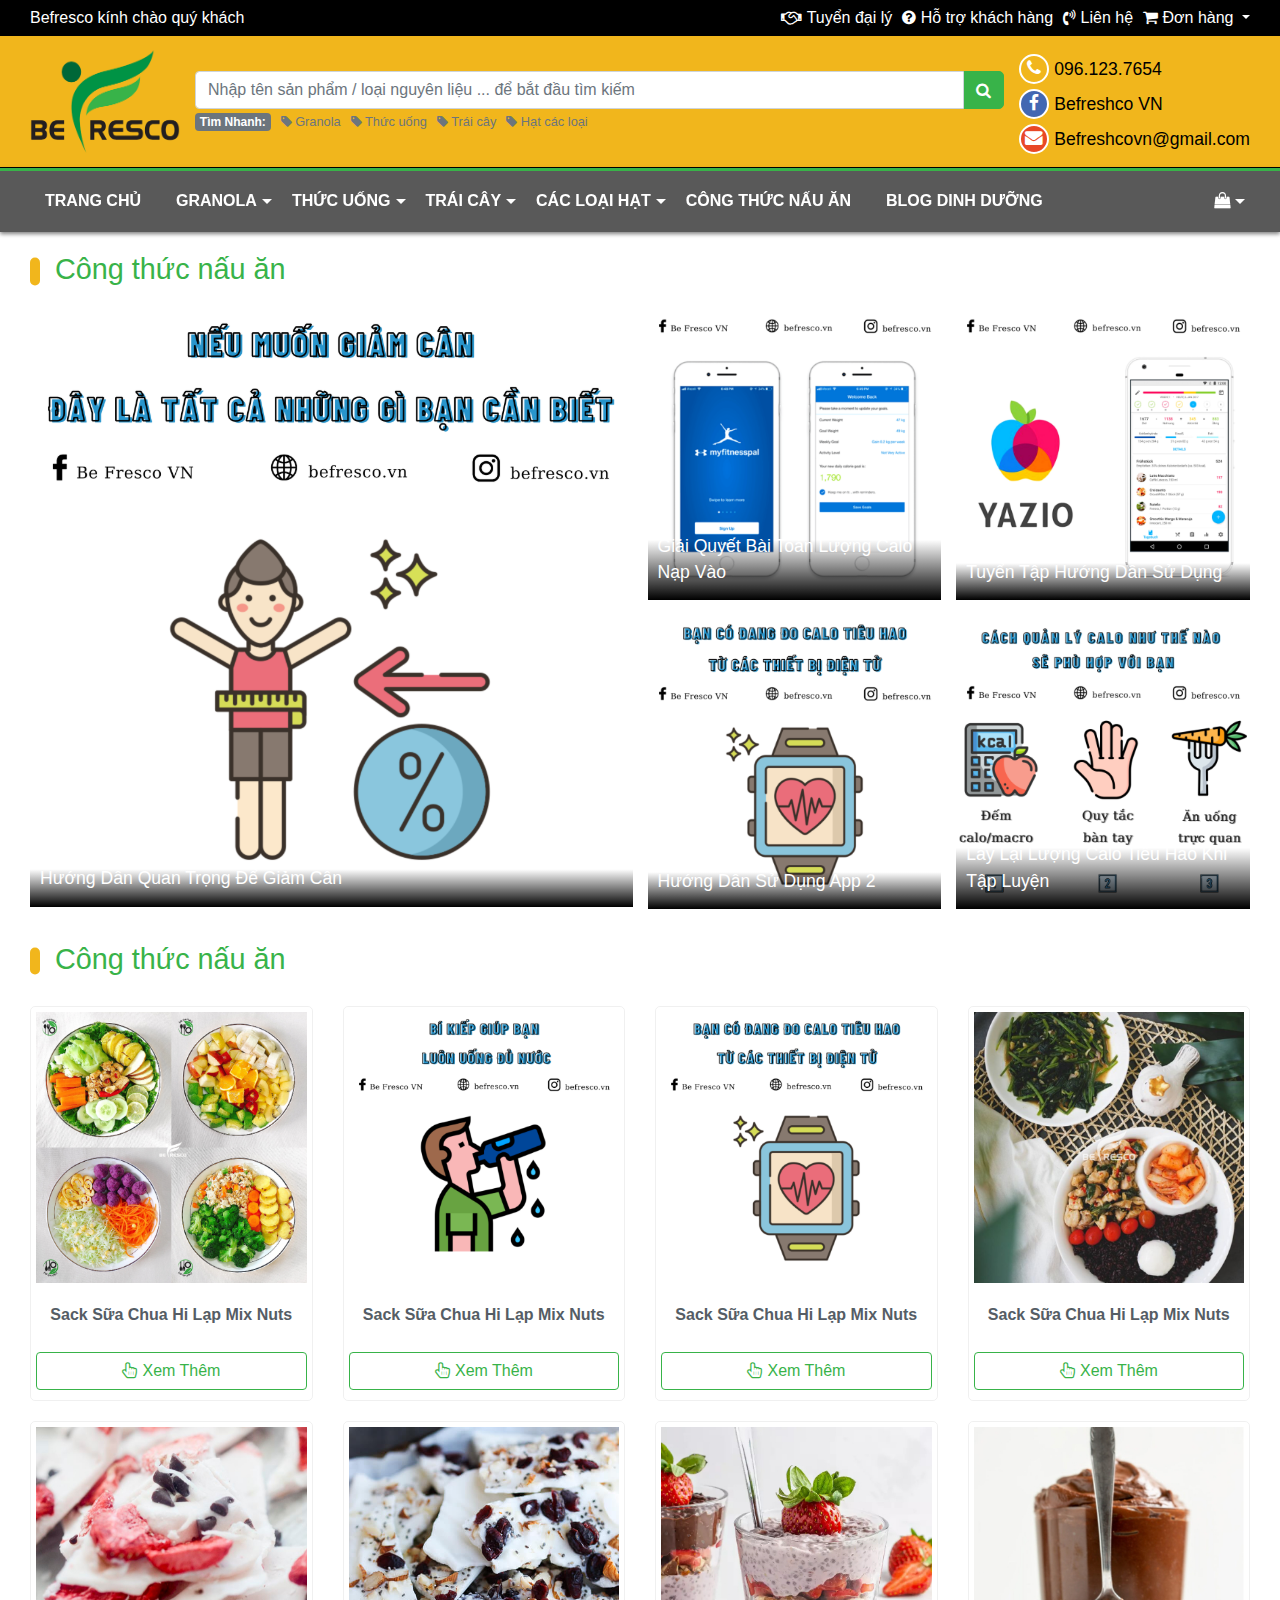
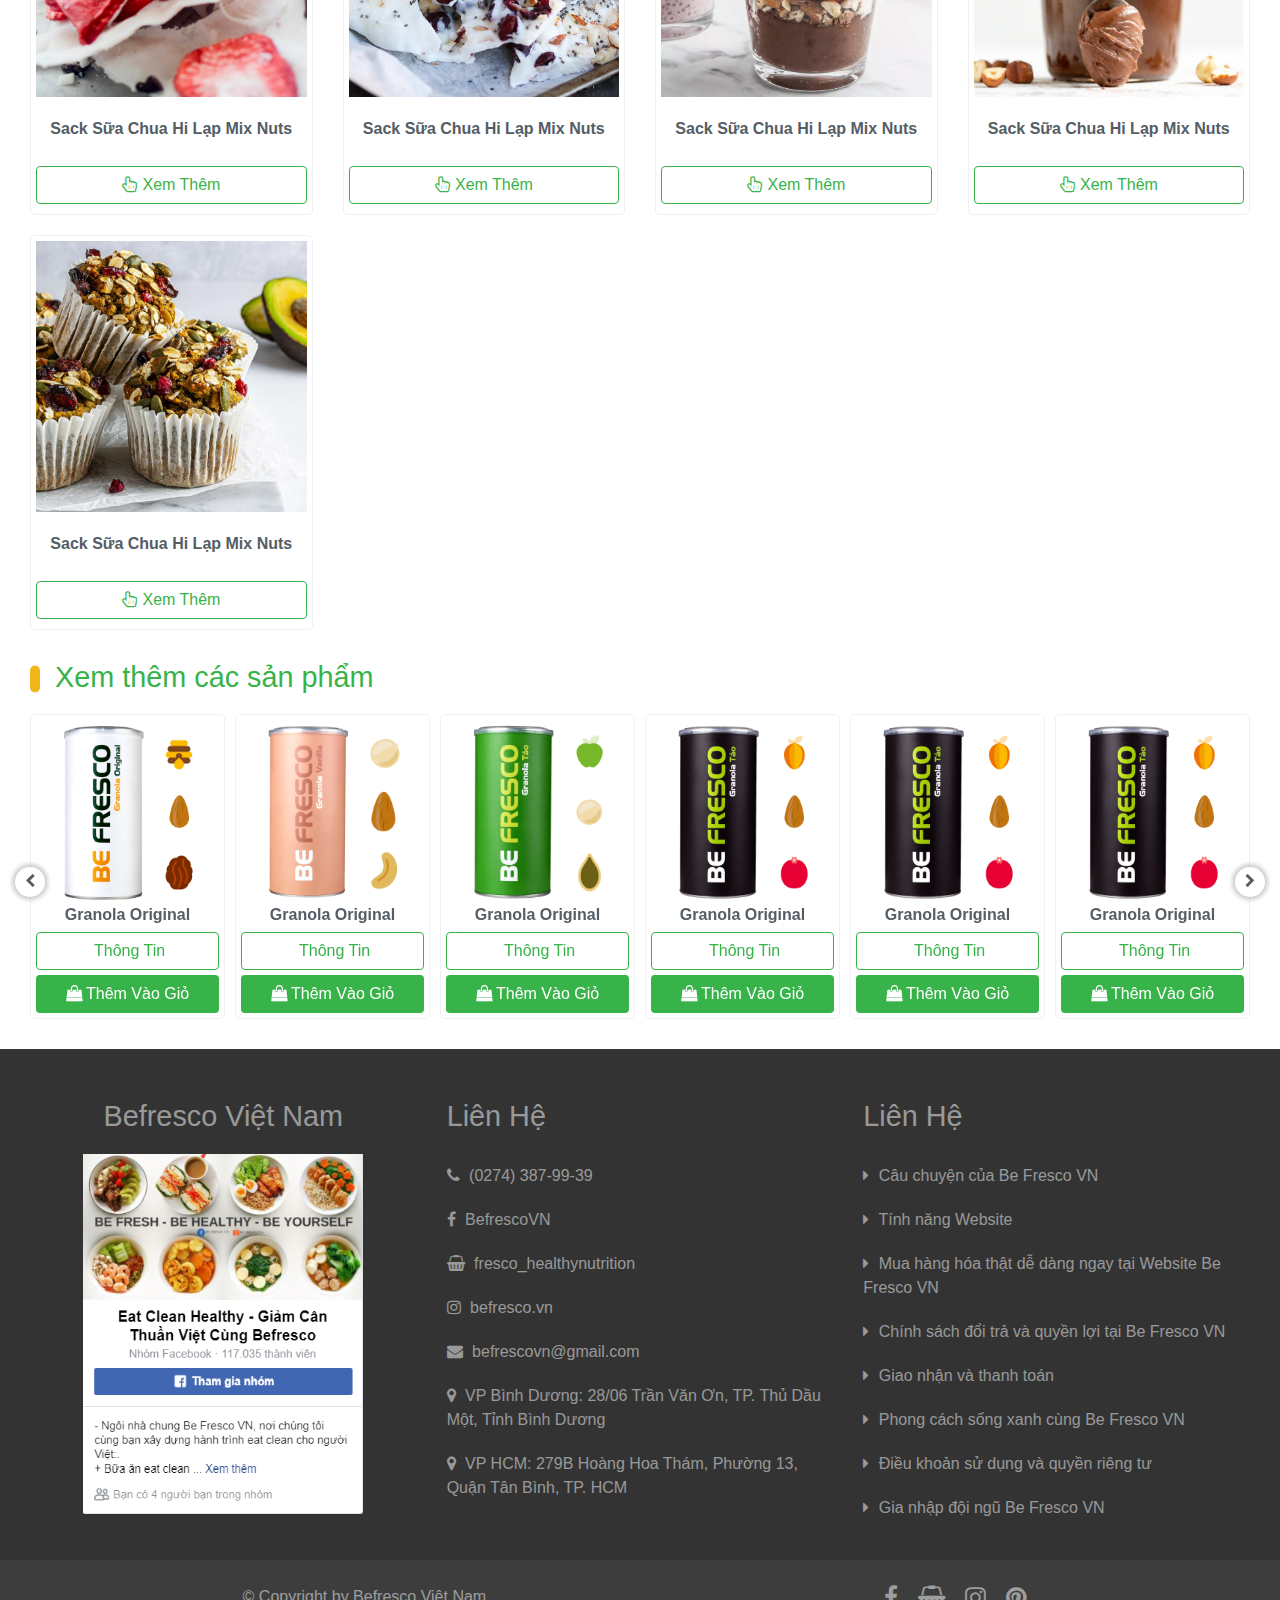
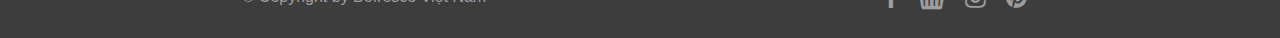
==== commit 73033f1a: "commit 3" ====
--- a/blog.html
+++ b/blog.html
@@ -351,7 +351,9 @@
             <div class="navigation-header-container">
                 <div class="navigation-brand">
                     <div class="box-logo">
-                        <img src="Content/images/common/logo-top.png" />
+                        <a href="index.html">
+                            <img src="Content/images/common/logo-top.png" />
+                        </a>
                     </div>
                     <div class="close-menu">
                         <a href="#">
@@ -363,7 +365,7 @@
                     <li class="navigation-menu-item">
                         <div class="box-link">
                             <div class="box-link-item">
-                                <p>Trang chủ</p>
+                                <a href="index.html">Trang chủ</a>
                             </div>
                         </div>
                     </li>
--- a/Content/css/style.css
+++ b/Content/css/style.css
@@ -182,17 +182,19 @@
 .footer-main .footer-top .box-item ul li:hover a { color: white; }
 .footer-main .footer-top .box-item .box-img { text-align: center; }
 .footer-main .footer-top .box-item .box-img img { max-width: 280px; }
-.footer-main .footer-bottom { background-color: rgba(51, 51, 51, 0.95); /*@media (max-width: 1199.98px) { .footer-bottom-box { flex-direction: column; align-items: center; }
-}*/ }
+.footer-main .footer-bottom { background-color: rgba(51, 51, 51, 0.95); }
 .footer-main .footer-bottom .footer-bottom-box { display: flex; padding: 20px; flex-direction: row; justify-content: space-around; }
 .footer-main .footer-bottom .footer-bottom-box ul { display: flex; flex-wrap: wrap; }
+.footer-main .footer-bottom .footer-bottom-box .footer-left { padding: 5px 0; }
 .footer-main .footer-bottom .footer-bottom-box .footer-left li { padding-right: 3px; }
 .footer-main .footer-bottom .footer-bottom-box .footer-left li a { display: inline-block; color: rgba(255, 255, 255, 0.5); position: relative; white-space: nowrap; }
 .footer-main .footer-bottom .footer-bottom-box .footer-left li a i { margin-left: 5px; }
+.footer-main .footer-bottom .footer-bottom-box .footer-right { padding: 5px 0; }
 .footer-main .footer-bottom .footer-bottom-box .footer-right li { padding: 0 10px; }
 .footer-main .footer-bottom .footer-bottom-box .footer-right li a { color: rgba(255, 255, 255, 0.5); }
 .footer-main .footer-bottom .footer-bottom-box .footer-right li a i { font-size: 1.5rem; }
 .footer-main .footer-bottom .footer-bottom-box .footer-right li:hover a { color: white; }
+@media (max-width: 488.98px) { .footer-main .footer-bottom .footer-bottom-box { flex-direction: column; align-items: center; } }
 
 /*#endregion */
 
